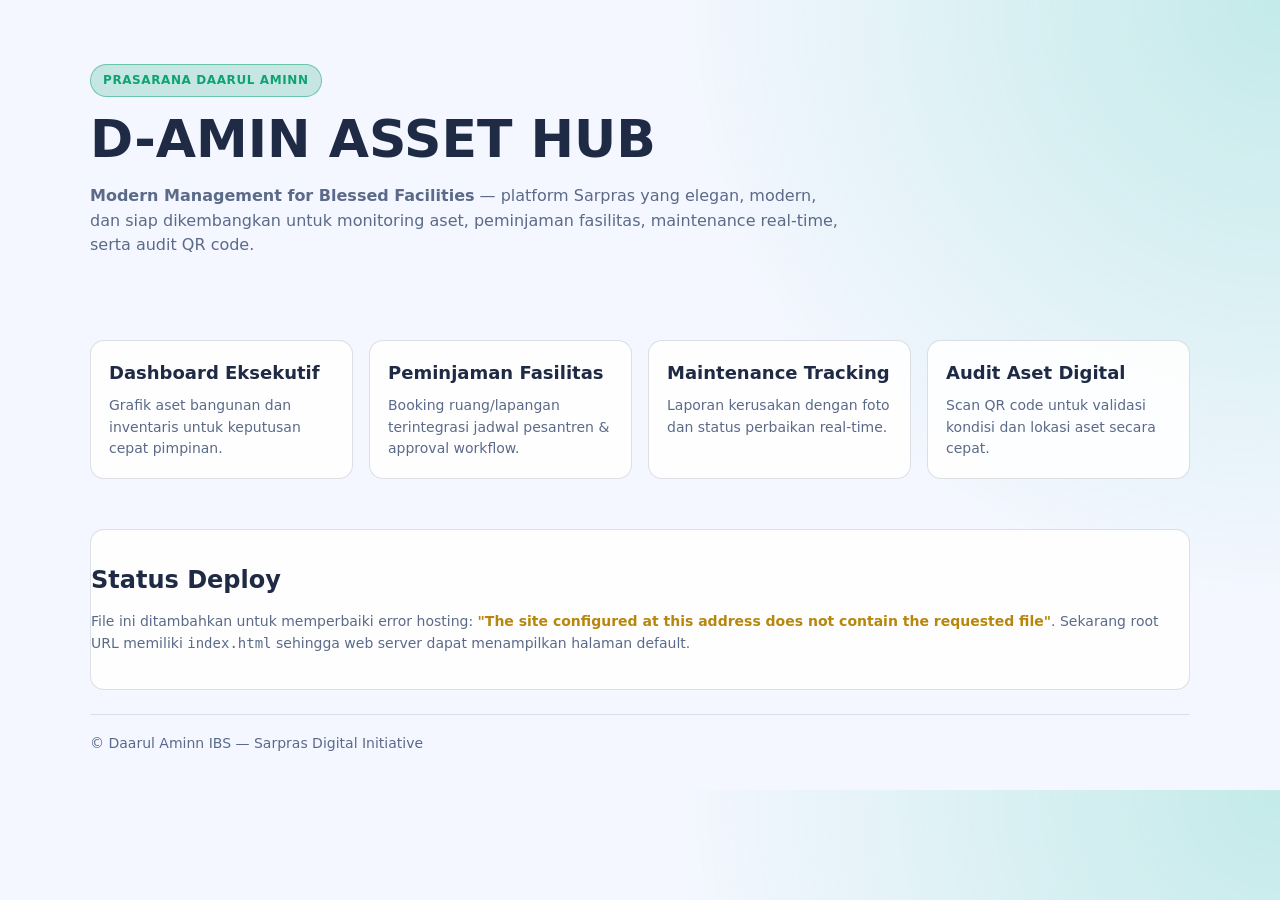
==== index.html @ 539dd8b5 "Add index.html to fix root deployment file-not-found error" ====
<!doctype html>
<html lang="id">
  <head>
    <meta charset="UTF-8" />
    <meta name="viewport" content="width=device-width, initial-scale=1.0" />
    <title>D-AMIN Asset Hub</title>
    <meta
      name="description"
      content="Konsep aplikasi Sarpras modern untuk Pesantren Daarul Aminn IBS"
    />
    <style>
      :root {
        color-scheme: light dark;
        --bg: #0b1020;
        --card: #151b2f;
        --text: #e6ecff;
        --muted: #9fb0d6;
        --accent: #00b894;
        --gold: #f4c542;
      }
      @media (prefers-color-scheme: light) {
        :root {
          --bg: #f4f7ff;
          --card: #ffffff;
          --text: #1f2a44;
          --muted: #5b6a89;
          --accent: #0ea371;
          --gold: #b8860b;
        }
      }
      * { box-sizing: border-box; }
      body {
        margin: 0;
        font-family: Inter, system-ui, -apple-system, Segoe UI, Roboto, sans-serif;
        background: radial-gradient(circle at top right, rgba(0,184,148,0.2), transparent 40%), var(--bg);
        color: var(--text);
        line-height: 1.55;
      }
      .container { width: min(1100px, 92%); margin: 0 auto; }
      .hero { padding: 64px 0 36px; }
      .tag {
        display: inline-block;
        background: color-mix(in oklab, var(--accent) 20%, transparent);
        border: 1px solid color-mix(in oklab, var(--accent) 50%, transparent);
        color: var(--accent);
        padding: 6px 12px;
        border-radius: 999px;
        font-weight: 600;
        font-size: 12px;
        letter-spacing: .05em;
      }
      h1 { margin: 14px 0 10px; font-size: clamp(30px, 5vw, 52px); line-height: 1.1; }
      .subtitle { color: var(--muted); max-width: 760px; }
      .grid {
        display: grid;
        grid-template-columns: repeat(auto-fit, minmax(240px, 1fr));
        gap: 16px;
        margin: 30px 0 50px;
      }
      .card {
        background: color-mix(in oklab, var(--card) 88%, transparent);
        border: 1px solid color-mix(in oklab, var(--text) 15%, transparent);
        border-radius: 14px;
        padding: 18px;
      }
      .card h3 { margin: 0 0 8px; font-size: 18px; }
      .card p { margin: 0; color: var(--muted); font-size: 14px; }
      .section { padding: 12px 0 34px; }
      .section h2 { font-size: 24px; margin-bottom: 12px; }
      ul { margin-top: 10px; }
      .footer {
        border-top: 1px solid color-mix(in oklab, var(--text) 12%, transparent);
        margin-top: 24px;
        padding: 18px 0 36px;
        color: var(--muted);
        font-size: 14px;
      }
      .gold { color: var(--gold); font-weight: 600; }
    </style>
  </head>
  <body>
    <main class="container">
      <section class="hero">
        <span class="tag">PRASARANA DAARUL AMINN</span>
        <h1>D-AMIN ASSET HUB</h1>
        <p class="subtitle">
          <strong>Modern Management for Blessed Facilities</strong> — platform Sarpras
          yang elegan, modern, dan siap dikembangkan untuk monitoring aset,
          peminjaman fasilitas, maintenance real-time, serta audit QR code.
        </p>
      </section>

      <section class="grid">
        <article class="card">
          <h3>Dashboard Eksekutif</h3>
          <p>Grafik aset bangunan dan inventaris untuk keputusan cepat pimpinan.</p>
        </article>
        <article class="card">
          <h3>Peminjaman Fasilitas</h3>
          <p>Booking ruang/lapangan terintegrasi jadwal pesantren & approval workflow.</p>
        </article>
        <article class="card">
          <h3>Maintenance Tracking</h3>
          <p>Laporan kerusakan dengan foto dan status perbaikan real-time.</p>
        </article>
        <article class="card">
          <h3>Audit Aset Digital</h3>
          <p>Scan QR code untuk validasi kondisi dan lokasi aset secara cepat.</p>
        </article>
      </section>

      <section class="section card">
        <h2>Status Deploy</h2>
        <p>
          File ini ditambahkan untuk memperbaiki error hosting:
          <span class="gold">"The site configured at this address does not contain the requested file"</span>.
          Sekarang root URL memiliki <code>index.html</code> sehingga web server dapat
          menampilkan halaman default.
        </p>
      </section>

      <footer class="footer">
        © Daarul Aminn IBS — Sarpras Digital Initiative
      </footer>
    </main>
  </body>
</html>
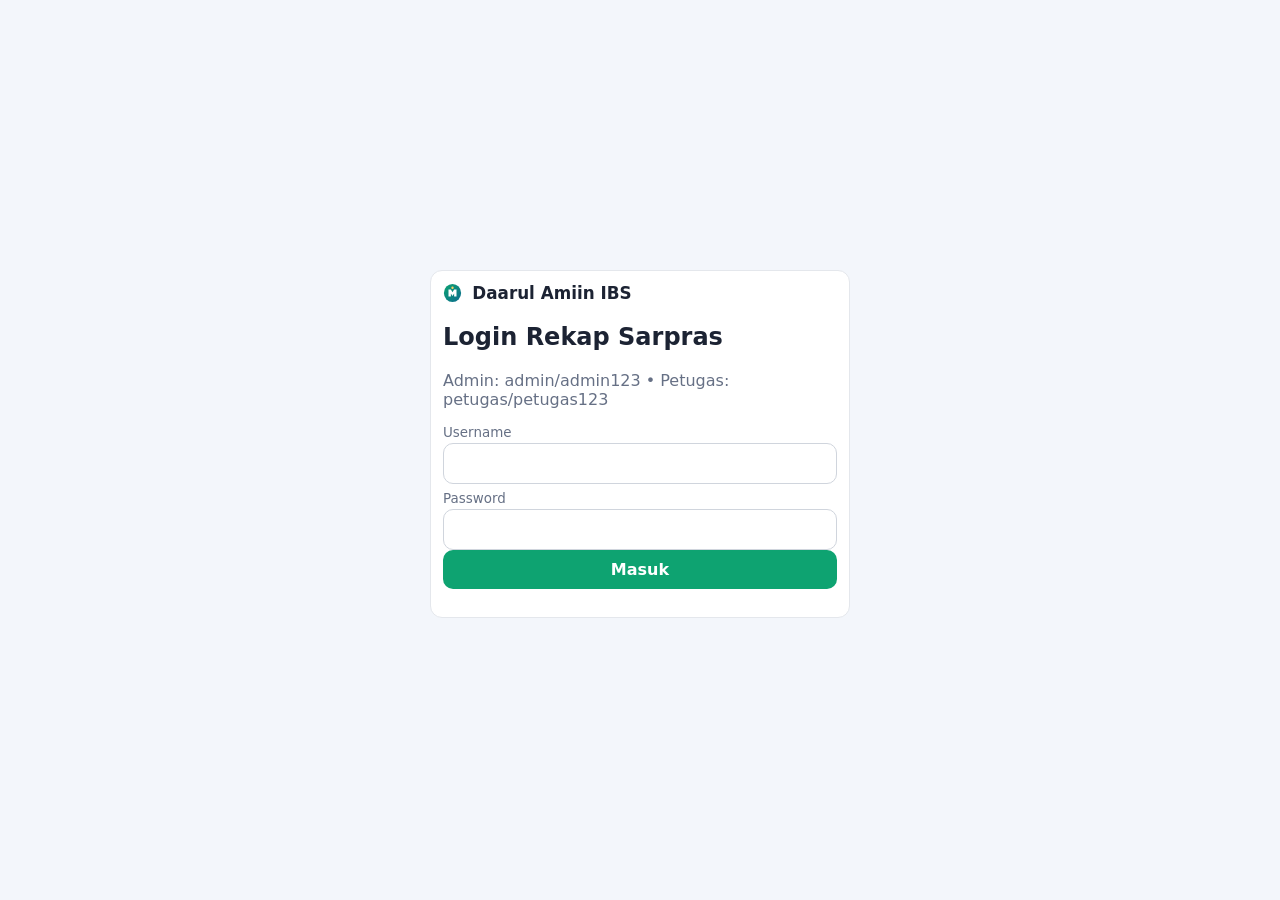
==== commit 7bfe0451: "Replace binary XLSX template with text-based XLS template" ====
--- a/index.html
+++ b/index.html
@@ -1,127 +1,6 @@
-<!doctype html>
-<html lang="id">
-  <head>
-    <meta charset="UTF-8" />
-    <meta name="viewport" content="width=device-width, initial-scale=1.0" />
-    <title>D-AMIN Asset Hub</title>
-    <meta
-      name="description"
-      content="Konsep aplikasi Sarpras modern untuk Pesantren Daarul Aminn IBS"
-    />
-    <style>
-      :root {
-        color-scheme: light dark;
-        --bg: #0b1020;
-        --card: #151b2f;
-        --text: #e6ecff;
-        --muted: #9fb0d6;
-        --accent: #00b894;
-        --gold: #f4c542;
-      }
-      @media (prefers-color-scheme: light) {
-        :root {
-          --bg: #f4f7ff;
-          --card: #ffffff;
-          --text: #1f2a44;
-          --muted: #5b6a89;
-          --accent: #0ea371;
-          --gold: #b8860b;
-        }
-      }
-      * { box-sizing: border-box; }
-      body {
-        margin: 0;
-        font-family: Inter, system-ui, -apple-system, Segoe UI, Roboto, sans-serif;
-        background: radial-gradient(circle at top right, rgba(0,184,148,0.2), transparent 40%), var(--bg);
-        color: var(--text);
-        line-height: 1.55;
-      }
-      .container { width: min(1100px, 92%); margin: 0 auto; }
-      .hero { padding: 64px 0 36px; }
-      .tag {
-        display: inline-block;
-        background: color-mix(in oklab, var(--accent) 20%, transparent);
-        border: 1px solid color-mix(in oklab, var(--accent) 50%, transparent);
-        color: var(--accent);
-        padding: 6px 12px;
-        border-radius: 999px;
-        font-weight: 600;
-        font-size: 12px;
-        letter-spacing: .05em;
-      }
-      h1 { margin: 14px 0 10px; font-size: clamp(30px, 5vw, 52px); line-height: 1.1; }
-      .subtitle { color: var(--muted); max-width: 760px; }
-      .grid {
-        display: grid;
-        grid-template-columns: repeat(auto-fit, minmax(240px, 1fr));
-        gap: 16px;
-        margin: 30px 0 50px;
-      }
-      .card {
-        background: color-mix(in oklab, var(--card) 88%, transparent);
-        border: 1px solid color-mix(in oklab, var(--text) 15%, transparent);
-        border-radius: 14px;
-        padding: 18px;
-      }
-      .card h3 { margin: 0 0 8px; font-size: 18px; }
-      .card p { margin: 0; color: var(--muted); font-size: 14px; }
-      .section { padding: 12px 0 34px; }
-      .section h2 { font-size: 24px; margin-bottom: 12px; }
-      ul { margin-top: 10px; }
-      .footer {
-        border-top: 1px solid color-mix(in oklab, var(--text) 12%, transparent);
-        margin-top: 24px;
-        padding: 18px 0 36px;
-        color: var(--muted);
-        font-size: 14px;
-      }
-      .gold { color: var(--gold); font-weight: 600; }
-    </style>
-  </head>
-  <body>
-    <main class="container">
-      <section class="hero">
-        <span class="tag">PRASARANA DAARUL AMINN</span>
-        <h1>D-AMIN ASSET HUB</h1>
-        <p class="subtitle">
-          <strong>Modern Management for Blessed Facilities</strong> — platform Sarpras
-          yang elegan, modern, dan siap dikembangkan untuk monitoring aset,
-          peminjaman fasilitas, maintenance real-time, serta audit QR code.
-        </p>
-      </section>
-
-      <section class="grid">
-        <article class="card">
-          <h3>Dashboard Eksekutif</h3>
-          <p>Grafik aset bangunan dan inventaris untuk keputusan cepat pimpinan.</p>
-        </article>
-        <article class="card">
-          <h3>Peminjaman Fasilitas</h3>
-          <p>Booking ruang/lapangan terintegrasi jadwal pesantren & approval workflow.</p>
-        </article>
-        <article class="card">
-          <h3>Maintenance Tracking</h3>
-          <p>Laporan kerusakan dengan foto dan status perbaikan real-time.</p>
-        </article>
-        <article class="card">
-          <h3>Audit Aset Digital</h3>
-          <p>Scan QR code untuk validasi kondisi dan lokasi aset secara cepat.</p>
-        </article>
-      </section>
-
-      <section class="section card">
-        <h2>Status Deploy</h2>
-        <p>
-          File ini ditambahkan untuk memperbaiki error hosting:
-          <span class="gold">"The site configured at this address does not contain the requested file"</span>.
-          Sekarang root URL memiliki <code>index.html</code> sehingga web server dapat
-          menampilkan halaman default.
-        </p>
-      </section>
-
-      <footer class="footer">
-        © Daarul Aminn IBS — Sarpras Digital Initiative
-      </footer>
-    </main>
-  </body>
-</html>
+<!doctype html><html lang="id"><head><meta charset="UTF-8"><meta name="viewport" content="width=device-width,initial-scale=1"><link rel="manifest" href="manifest.json"><link rel="stylesheet" href="css/style.css"><title>Dashboard - Rekap Sarpras</title></head><body>
+<header class="topbar"><div id="topbar-brand" class="brand"></div></header><nav id="main-nav" class="nav"></nav>
+<main class="container"><section class="grid grid-2"><div class="card"><div class="muted">Total Aset</div><div id="kpi-total" class="kpi">0</div></div><div class="card"><div class="muted">Kondisi Baik</div><div id="kpi-baik" class="kpi">0</div></div><div class="card"><div class="muted">Kondisi Rusak</div><div id="kpi-rusak" class="kpi">0</div></div><div class="card"><div class="muted">Perlu Perawatan</div><div id="kpi-rawat" class="kpi">0</div></div></section>
+<section class="card"><h3>Identitas Lembaga</h3><p><strong>Daarul Amiin IBS</strong> — Rekap Sarpras Pesantren (Offline-First PWA)</p></section></main>
+<script type="module" src="js/dashboard.js"></script><script>if('serviceWorker' in navigator){navigator.serviceWorker.register('./service-worker.js');}</script>
+</body></html>
--- a/css/style.css
+++ b/css/style.css
@@ -0,0 +1,16 @@
+:root{--bg:#f3f6fb;--card:#fff;--text:#1c2333;--muted:#667085;--primary:#0ea371;--danger:#d92d20;--warn:#f79009;--line:#e4e7ec}
+*{box-sizing:border-box}body{margin:0;font-family:Inter,system-ui,Arial,sans-serif;background:var(--bg);color:var(--text)}
+.topbar{position:sticky;top:0;z-index:30;background:#fff;border-bottom:1px solid var(--line);display:flex;align-items:center;justify-content:space-between;padding:10px 14px}
+.brand{display:flex;align-items:center;gap:10px;font-weight:700;font-size:1.05rem}.brand img{width:1.15em;height:1.15em;object-fit:contain}
+.container{padding:14px;max-width:980px;margin:auto}.card{background:var(--card);border:1px solid var(--line);border-radius:12px;padding:12px;margin-bottom:12px}
+.grid{display:grid;gap:10px}.grid-2{grid-template-columns:repeat(auto-fit,minmax(220px,1fr))}
+label{display:block;font-size:.84rem;color:var(--muted);margin:7px 0 3px}input,select,textarea,button{width:100%;padding:10px;border:1px solid #d0d5dd;border-radius:10px;font:inherit}
+button{background:var(--primary);color:#fff;border:none;cursor:pointer;font-weight:600}button.secondary{background:#344054}button.danger{background:var(--danger)}
+.actions{display:flex;gap:8px;flex-wrap:wrap}.actions button{width:auto}
+table{width:100%;border-collapse:collapse;font-size:.9rem}th,td{padding:8px;border-bottom:1px solid var(--line);text-align:left;vertical-align:top}
+.badge{padding:3px 8px;border-radius:999px;font-size:.75rem;color:#fff}.baik{background:#12b76a}.rusak{background:#f79009}.rusak-berat{background:#d92d20}
+.nav{display:flex;gap:8px;overflow:auto;padding:8px 14px;background:#fff;border-bottom:1px solid var(--line);}.nav a{white-space:nowrap;text-decoration:none;color:#344054;padding:8px 10px;border-radius:8px}
+.nav a.active,.nav a:hover{background:#ecfdf3;color:#027a48}.kpi{font-size:1.4rem;font-weight:700}.muted{color:var(--muted)}
+img.preview{max-width:64px;max-height:64px;border-radius:8px;object-fit:cover}
+.login-wrap{min-height:100vh;display:grid;place-items:center;padding:14px}.login-card{width:min(420px,100%)}
+@media (max-width:640px){.container{padding:10px}.topbar{padding:10px}}
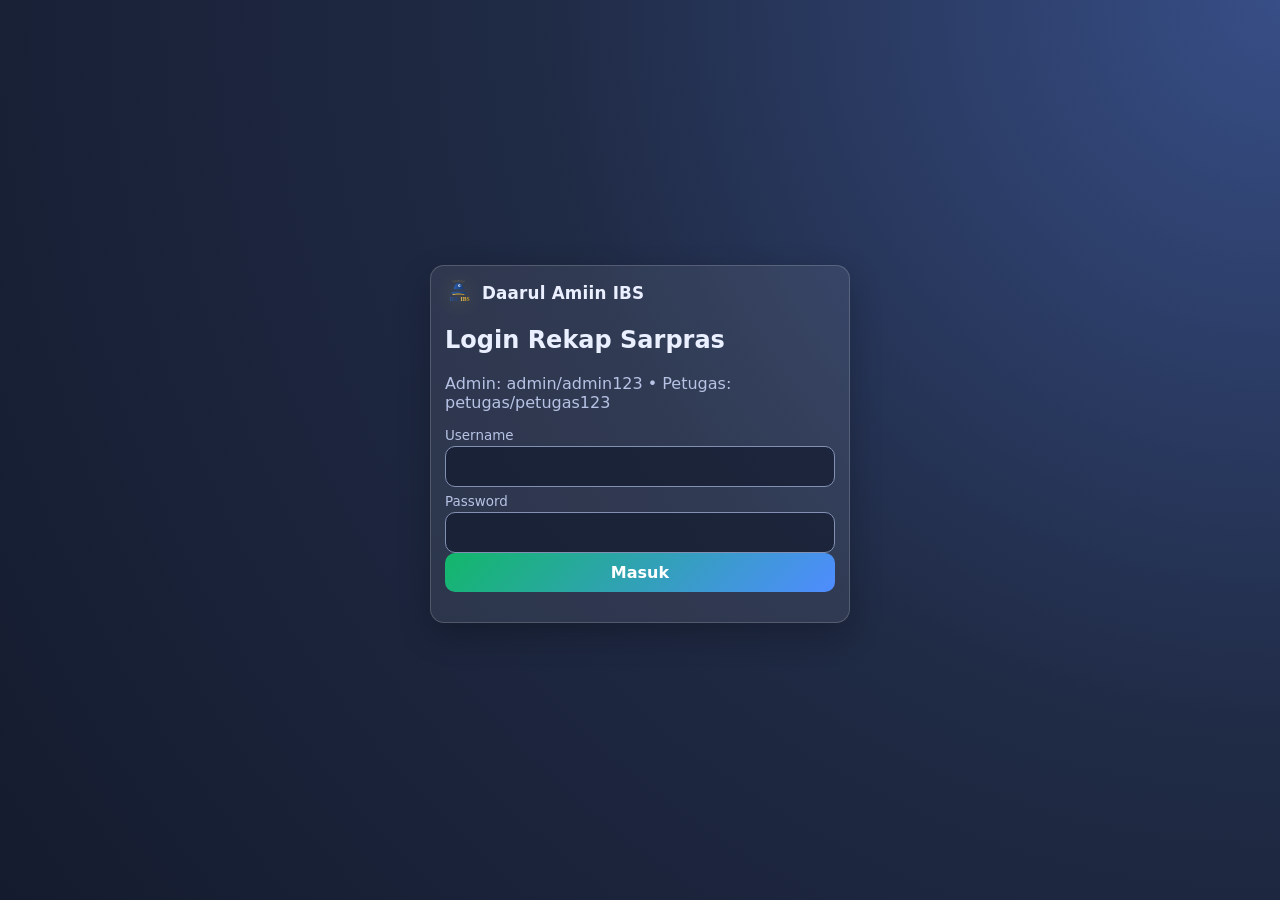
==== commit 65068491: "Enhance dashboard visuals, add settings module, and complete report format" ====
--- a/index.html
+++ b/index.html
@@ -1,6 +1,38 @@
 <!doctype html><html lang="id"><head><meta charset="UTF-8"><meta name="viewport" content="width=device-width,initial-scale=1"><link rel="manifest" href="manifest.json"><link rel="stylesheet" href="css/style.css"><title>Dashboard - Rekap Sarpras</title></head><body>
 <header class="topbar"><div id="topbar-brand" class="brand"></div></header><nav id="main-nav" class="nav"></nav>
-<main class="container"><section class="grid grid-2"><div class="card"><div class="muted">Total Aset</div><div id="kpi-total" class="kpi">0</div></div><div class="card"><div class="muted">Kondisi Baik</div><div id="kpi-baik" class="kpi">0</div></div><div class="card"><div class="muted">Kondisi Rusak</div><div id="kpi-rusak" class="kpi">0</div></div><div class="card"><div class="muted">Perlu Perawatan</div><div id="kpi-rawat" class="kpi">0</div></div></section>
-<section class="card"><h3>Identitas Lembaga</h3><p><strong>Daarul Amiin IBS</strong> — Rekap Sarpras Pesantren (Offline-First PWA)</p></section></main>
-<script type="module" src="js/dashboard.js"></script><script>if('serviceWorker' in navigator){navigator.serviceWorker.register('./service-worker.js');}</script>
+<main class="container">
+  <section class="grid grid-2">
+    <div class="card"><div class="muted">Total Aset</div><div id="kpi-total" class="kpi">0</div></div>
+    <div class="card"><div class="muted">Kondisi Baik</div><div id="kpi-baik" class="kpi">0</div></div>
+    <div class="card"><div class="muted">Kondisi Rusak</div><div id="kpi-rusak" class="kpi">0</div></div>
+    <div class="card"><div class="muted">Perlu Perawatan</div><div id="kpi-rawat" class="kpi">0</div></div>
+  </section>
+
+  <section class="card">
+    <h3>Visual Kondisi Aset</h3>
+    <div class="grid grid-2">
+      <div>
+        <div id="kondisi-chart" class="donut-chart" aria-label="Visual persentase kondisi"></div>
+        <div class="legend">
+          <span><i class="dot baik"></i>Baik <b id="p-baik">0%</b></span>
+          <span><i class="dot rusak"></i>Rusak <b id="p-rusak">0%</b></span>
+          <span><i class="dot rusak-berat"></i>Rusak Berat <b id="p-rusak-berat">0%</b></span>
+        </div>
+      </div>
+      <div id="kondisi-bars" class="bars-wrap"></div>
+    </div>
+  </section>
+
+  <section class="card"><h3>Identitas Lembaga</h3><p><strong id="inst-name">Daarul Amiin IBS</strong> — Rekap Sarpras Pesantren (Offline-First PWA)</p><p class="muted">Jika tampilan belum berubah, klik refresh 1x setelah versi di kanan menu berubah.</p></section>
+</main>
+<script type="module" src="js/dashboard.js"></script>
+<script>
+if('serviceWorker' in navigator){
+  window.addEventListener('load', async ()=>{
+    const reg = await navigator.serviceWorker.register('./service-worker.js', { updateViaCache: 'none' });
+    reg.update();
+    navigator.serviceWorker.addEventListener('controllerchange', ()=> window.location.reload());
+  });
+}
+</script>
 </body></html>
--- a/css/style.css
+++ b/css/style.css
@@ -1,16 +1,43 @@
-:root{--bg:#f3f6fb;--card:#fff;--text:#1c2333;--muted:#667085;--primary:#0ea371;--danger:#d92d20;--warn:#f79009;--line:#e4e7ec}
-*{box-sizing:border-box}body{margin:0;font-family:Inter,system-ui,Arial,sans-serif;background:var(--bg);color:var(--text)}
-.topbar{position:sticky;top:0;z-index:30;background:#fff;border-bottom:1px solid var(--line);display:flex;align-items:center;justify-content:space-between;padding:10px 14px}
-.brand{display:flex;align-items:center;gap:10px;font-weight:700;font-size:1.05rem}.brand img{width:1.15em;height:1.15em;object-fit:contain}
-.container{padding:14px;max-width:980px;margin:auto}.card{background:var(--card);border:1px solid var(--line);border-radius:12px;padding:12px;margin-bottom:12px}
+:root{
+  --bg:#1f2a44;
+  --bg-soft:#2b3654;
+  --card:#ffffff14;
+  --card-strong:#ffffff1f;
+  --text:#eaf0ff;
+  --muted:#b7c3e5;
+  --primary:#12b76a;
+  --primary-2:#4f8cff;
+  --danger:#f04438;
+  --warn:#f79009;
+  --line:#ffffff2b;
+  --shadow:0 12px 32px rgba(0,0,0,.24);
+}
+*{box-sizing:border-box}
+body{margin:0;font-family:Inter,system-ui,Arial,sans-serif;background:radial-gradient(circle at top right,#374e86 0,#1f2a44 48%,#141b2e 100%);color:var(--text)}
+.topbar{position:sticky;top:0;z-index:30;backdrop-filter:blur(10px);background:#0f172abf;border-bottom:1px solid var(--line);display:flex;align-items:center;justify-content:space-between;padding:10px 14px}
+.brand{display:flex;align-items:center;gap:10px;font-weight:800;font-size:1.05rem;letter-spacing:.2px}
+.brand img{width:1.6em;height:1.6em;object-fit:contain;filter:drop-shadow(0 3px 10px rgba(255,214,102,.35))}
+.container{padding:14px;max-width:1024px;margin:auto}
+.card{background:var(--card);border:1px solid var(--line);border-radius:14px;padding:14px;margin-bottom:12px;box-shadow:var(--shadow)}
 .grid{display:grid;gap:10px}.grid-2{grid-template-columns:repeat(auto-fit,minmax(220px,1fr))}
-label{display:block;font-size:.84rem;color:var(--muted);margin:7px 0 3px}input,select,textarea,button{width:100%;padding:10px;border:1px solid #d0d5dd;border-radius:10px;font:inherit}
-button{background:var(--primary);color:#fff;border:none;cursor:pointer;font-weight:600}button.secondary{background:#344054}button.danger{background:var(--danger)}
+label{display:block;font-size:.84rem;color:var(--muted);margin:7px 0 3px}
+input,select,textarea,button{width:100%;padding:10px;border:1px solid #8190b3;border-radius:10px;font:inherit;background:#0f172aa0;color:#f5f7ff}
+input:focus,select:focus,textarea:focus{outline:none;border-color:#84caff;box-shadow:0 0 0 3px #60a5fa4d}
+button{background:linear-gradient(135deg,var(--primary),var(--primary-2));color:#fff;border:none;cursor:pointer;font-weight:600}
+button.secondary{background:#344054}
+button.danger{background:linear-gradient(135deg,#ef4444,#d92d20)}
 .actions{display:flex;gap:8px;flex-wrap:wrap}.actions button{width:auto}
 table{width:100%;border-collapse:collapse;font-size:.9rem}th,td{padding:8px;border-bottom:1px solid var(--line);text-align:left;vertical-align:top}
 .badge{padding:3px 8px;border-radius:999px;font-size:.75rem;color:#fff}.baik{background:#12b76a}.rusak{background:#f79009}.rusak-berat{background:#d92d20}
-.nav{display:flex;gap:8px;overflow:auto;padding:8px 14px;background:#fff;border-bottom:1px solid var(--line);}.nav a{white-space:nowrap;text-decoration:none;color:#344054;padding:8px 10px;border-radius:8px}
-.nav a.active,.nav a:hover{background:#ecfdf3;color:#027a48}.kpi{font-size:1.4rem;font-weight:700}.muted{color:var(--muted)}
+.nav{display:flex;gap:8px;overflow:auto;padding:8px 14px;background:#0f172abf;border-bottom:1px solid var(--line)}
+.nav a{white-space:nowrap;text-decoration:none;color:#d4defc;padding:8px 10px;border-radius:999px;border:1px solid transparent}
+.nav a.active,.nav a:hover{background:#16a34a22;color:#86efac;border-color:#86efac66}
+.kpi{font-size:1.4rem;font-weight:700}.muted{color:var(--muted)}
 img.preview{max-width:64px;max-height:64px;border-radius:8px;object-fit:cover}
 .login-wrap{min-height:100vh;display:grid;place-items:center;padding:14px}.login-card{width:min(420px,100%)}
-@media (max-width:640px){.container{padding:10px}.topbar{padding:10px}}
+.version-pill{margin-left:auto;font-size:.72rem;background:#1e293bcc;color:#dbeafe;border:1px solid #93c5fd66;padding:6px 8px;border-radius:999px;white-space:nowrap}
+.donut-chart{width:180px;height:180px;border-radius:50%;margin:8px auto;position:relative;box-shadow:inset 0 0 0 14px #0f172abf, 0 8px 18px rgba(0,0,0,.25)}
+.legend{display:grid;gap:6px;margin-top:8px;font-size:.9rem}.legend span{display:flex;gap:8px;align-items:center;justify-content:space-between}
+.dot{width:10px;height:10px;border-radius:50%;display:inline-block}
+.bars-wrap{display:grid;gap:10px;align-content:start}.bar-head{display:flex;justify-content:space-between;margin-bottom:4px}.track{height:10px;background:#0f172abf;border-radius:999px;overflow:hidden;border:1px solid #64748b66}.fill{display:block;height:100%}
+@media (max-width:640px){.container{padding:10px}.topbar{padding:10px}.brand{font-size:.98rem}}
